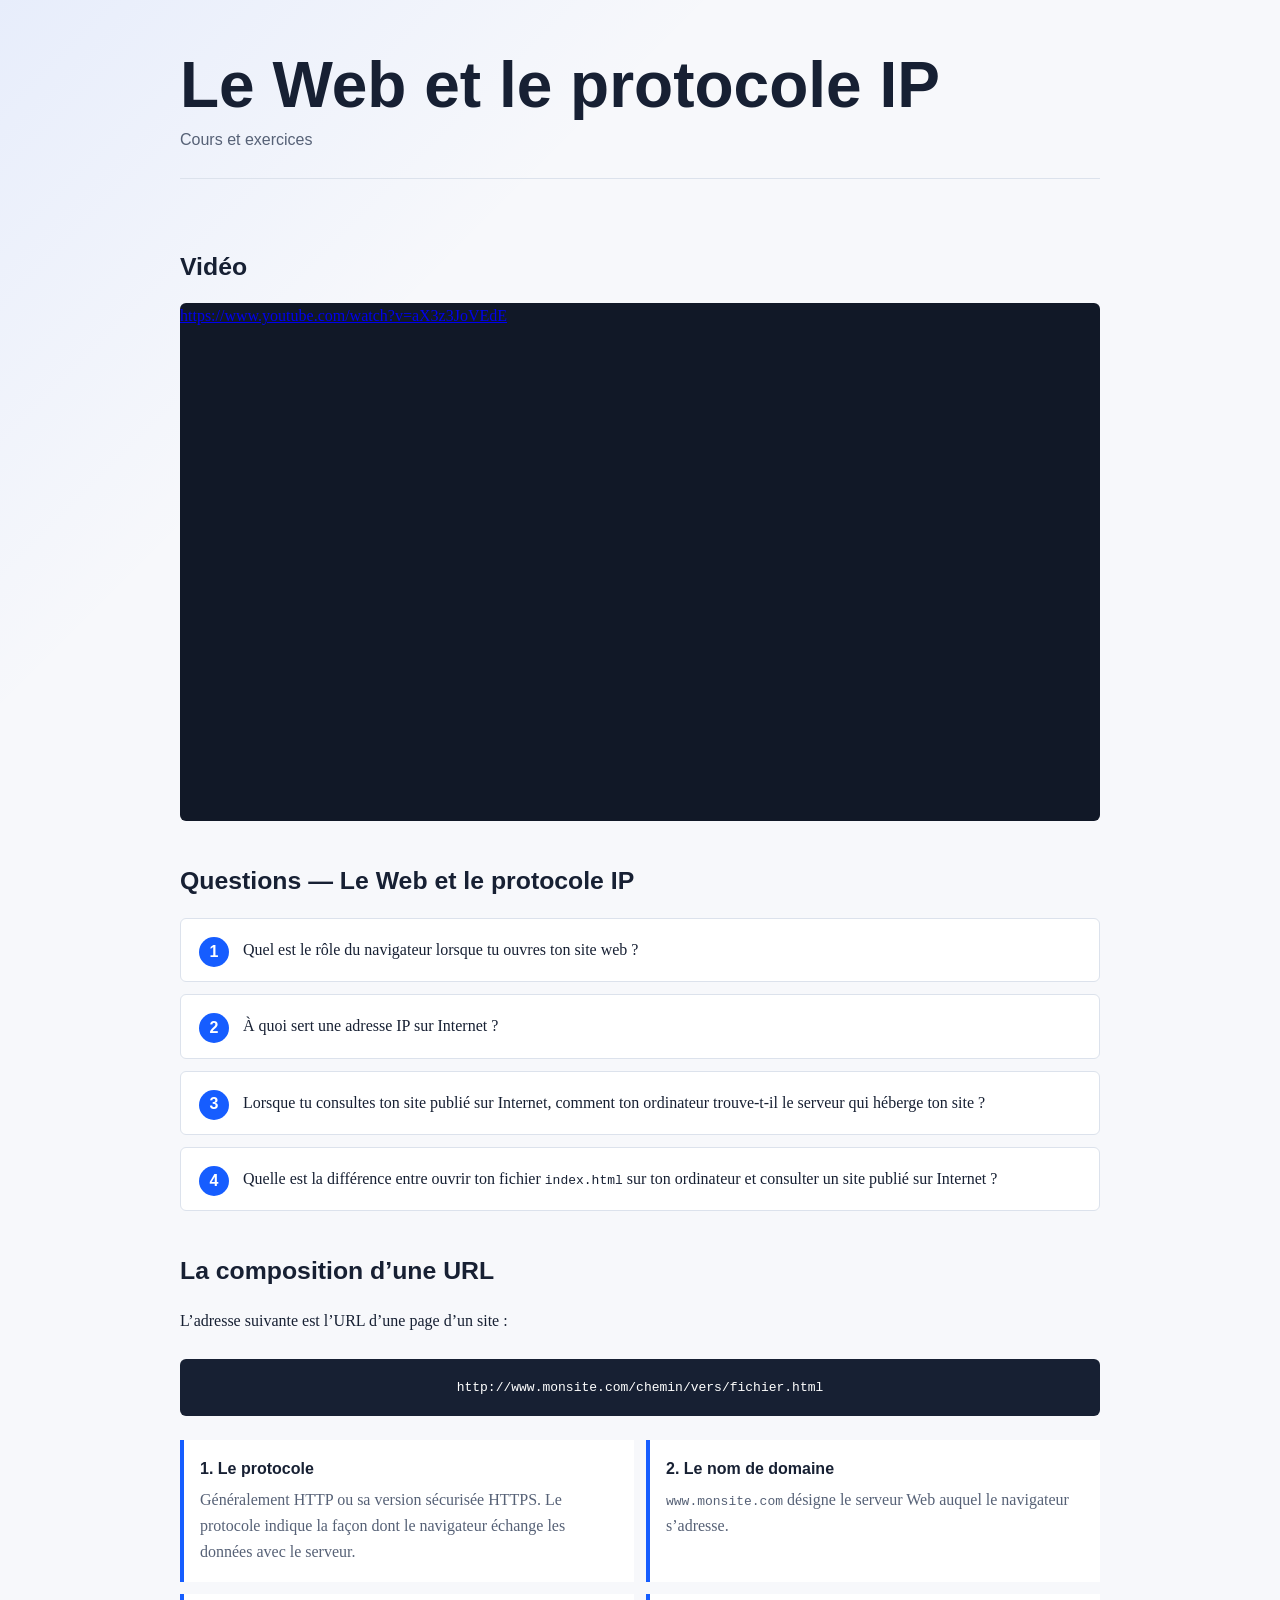
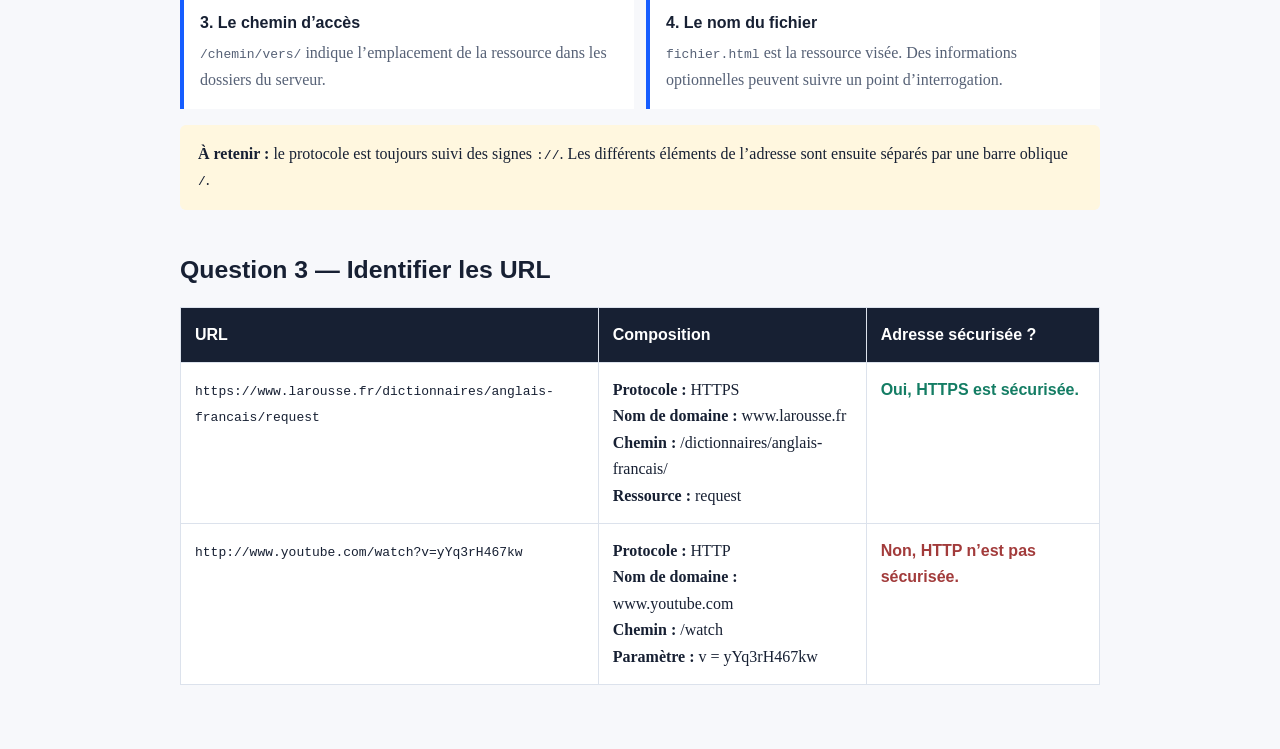
==== index.html @ cb41dbd3 "exo snt 26/10" ====
<!DOCTYPE html>
<html lang="fr">
<head>
  <meta charset="UTF-8">
  <meta name="viewport" content="width=device-width, initial-scale=1.0">
  <link rel="stylesheet" href="style.css">
  <title>Le Web et le protocole IP</title>
</head>
<body>
  <header>
    <h1>Le Web et le protocole IP</h1>
    <p class="subtitle">Cours et exercices</p>
  </header>

  <main>
    <section aria-labelledby="video-title">
      <h2 id="video-title">Vidéo</h2>
      <div class="video">
        <a href="https://www.youtube.com/watch?v=aX3z3JoVEdE" target="_blank" rel="noopener noreferrer">
            https://www.youtube.com/watch?v=aX3z3JoVEdE
        </a>
      </div>
    </section>

    <section aria-labelledby="questions-title">
      <h2 id="questions-title">Questions — Le Web et le protocole IP</h2>
      <ol class="questions">
        <li>Quel est le rôle du navigateur lorsque tu ouvres ton site web ?</li>
        <li>À quoi sert une adresse IP sur Internet ?</li>
        <li>Lorsque tu consultes ton site publié sur Internet, comment ton ordinateur trouve-t-il le serveur qui héberge ton site ?</li>
        <li>Quelle est la différence entre ouvrir ton fichier <code>index.html</code> sur ton ordinateur et consulter un site publié sur Internet ?</li>
      </ol>
    </section>

    <section aria-labelledby="url-title">
      <h2 id="url-title">La composition d’une URL</h2>
      <p>L’adresse suivante est l’URL d’une page d’un site :</p>
      <div class="url-example">http://www.monsite.com/chemin/vers/fichier.html</div>

      <div class="parts">
        <article class="part">
          <strong>1. Le protocole</strong>
          <p>Généralement HTTP ou sa version sécurisée HTTPS. Le protocole indique la façon dont le navigateur échange les données avec le serveur.</p>
        </article>
        <article class="part">
          <strong>2. Le nom de domaine</strong>
          <p><code>www.monsite.com</code> désigne le serveur Web auquel le navigateur s’adresse.</p>
        </article>
        <article class="part">
          <strong>3. Le chemin d’accès</strong>
          <p><code>/chemin/vers/</code> indique l’emplacement de la ressource dans les dossiers du serveur.</p>
        </article>
        <article class="part">
          <strong>4. Le nom du fichier</strong>
          <p><code>fichier.html</code> est la ressource visée. Des informations optionnelles peuvent suivre un point d’interrogation.</p>
        </article>
      </div>

      <p class="note"><strong>À retenir :</strong> le protocole est toujours suivi des signes <code>://</code>. Les différents éléments de l’adresse sont ensuite séparés par une barre oblique <code>/</code>.</p>
    </section>

    <section aria-labelledby="exercise-title">
      <h2 id="exercise-title">Question 3 — Identifier les URL</h2>
      <table class="url-table">
        <thead>
          <tr>
            <th>URL</th>
            <th>Composition</th>
            <th>Adresse sécurisée ?</th>
          </tr>
        </thead>
        <tbody>
          <tr>
            <td><code>https://www.larousse.fr/dictionnaires/anglais-francais/request</code></td>
            <td>
              <strong>Protocole :</strong> HTTPS<br>
              <strong>Nom de domaine :</strong> www.larousse.fr<br>
              <strong>Chemin :</strong> /dictionnaires/anglais-francais/<br>
              <strong>Ressource :</strong> request
            </td>
            <td><span class="secure">Oui, HTTPS est sécurisée.</span></td>
          </tr>
          <tr>
            <td><code>http://www.youtube.com/watch?v=yYq3rH467kw</code></td>
            <td>
              <strong>Protocole :</strong> HTTP<br>
              <strong>Nom de domaine :</strong> www.youtube.com<br>
              <strong>Chemin :</strong> /watch<br>
              <strong>Paramètre :</strong> v = yYq3rH467kw
            </td>
            <td><span class="not-secure">Non, HTTP n’est pas sécurisée.</span></td>
          </tr>
        </tbody>
      </table>
    </section>
  </main>
</body>
</html>
---- style.css ----
:root {
      --ink: #172033;
      --muted: #566176;
      --paper: #f7f8fb;
      --panel: #ffffff;
      --line: #dce2ec;
      --blue: #165dff;
      --blue-soft: #eaf1ff;
      --green: #147d64;
      --green-soft: #e7f6f1;
      --yellow-soft: #fff7df;
    }

    * { box-sizing: border-box; }

    body {
      margin: 0;
      color: var(--ink);
      background:
        linear-gradient(135deg, rgba(22, 93, 255, 0.07) 0, transparent 32rem),
        var(--paper);
      font-family: Georgia, "Times New Roman", serif;
      line-height: 1.65;
    }

    header, main { width: min(920px, calc(100% - 32px)); margin-inline: auto; }

    header {
      padding: 52px 0 24px;
      border-bottom: 1px solid var(--line);
    }

    h1, h2, h3 { font-family: Arial, Helvetica, sans-serif; letter-spacing: 0; }

    h1 { margin: 0 0 8px; font-size: clamp(2rem, 6vw, 4rem); line-height: 1.05; }

    .subtitle { margin: 0; color: var(--muted); font-family: Arial, Helvetica, sans-serif; }

    main { padding: 28px 0 64px; }
    section { margin-top: 40px; }

    h2 { font-size: 1.55rem; margin-bottom: 16px; }

    .video {
      position: relative;
      width: 100%;
      aspect-ratio: 16 / 9;
      overflow: hidden;
      background: #111827;
      border-radius: 6px;
    }

    .video iframe { width: 100%; height: 100%; border: 0; }

    .questions { counter-reset: question; padding: 0; list-style: none; }
    .questions li {
      counter-increment: question;
      position: relative;
      margin-bottom: 12px;
      padding: 18px 20px 18px 62px;
      background: var(--panel);
      border: 1px solid var(--line);
      border-radius: 6px;
    }
    .questions li::before {
      content: counter(question);
      position: absolute;
      left: 18px;
      top: 18px;
      display: grid;
      place-items: center;
      width: 30px;
      height: 30px;
      color: white;
      background: var(--blue);
      border-radius: 50%;
      font-family: Arial, Helvetica, sans-serif;
      font-weight: bold;
    }

    .url-example {
      margin: 24px 0;
      padding: 18px;
      overflow-wrap: anywhere;
      background: var(--ink);
      color: white;
      border-radius: 6px;
      font-family: monospace;
      text-align: center;
    }

    .parts { display: grid; grid-template-columns: repeat(2, minmax(0, 1fr)); gap: 12px; }
    .part { padding: 16px; border-left: 4px solid var(--blue); background: var(--panel); }
    .part strong { display: block; font-family: Arial, Helvetica, sans-serif; }
    .part p { margin: 4px 0 0; color: var(--muted); }

    .note { padding: 16px 18px; background: var(--yellow-soft); border-radius: 6px; }
    .note strong { color: var(--ink); }

    .url-table { width: 100%; border-collapse: collapse; background: var(--panel); }
    .url-table th, .url-table td { padding: 14px; border: 1px solid var(--line); text-align: left; vertical-align: top; }
    .url-table th { color: white; background: var(--ink); font-family: Arial, Helvetica, sans-serif; }
    .secure { color: var(--green); font-family: Arial, Helvetica, sans-serif; font-weight: bold; }
    .not-secure { color: #a23b3b; font-family: Arial, Helvetica, sans-serif; font-weight: bold; }

    .url-table code { overflow-wrap: anywhere; }

    @media (max-width: 650px) {
      header { padding-top: 32px; }
      .parts { grid-template-columns: 1fr; }
      .url-table th, .url-table td { display: block; }
      .url-table tr { display: block; border-bottom: 1px solid var(--line); }
      .url-table th { border: 0; }
      .url-table td { border-width: 0 1px; }
    }

    @media print {
      body { background: white; }
      header, main { width: 100%; }
      .video { display: none; }
      section { break-inside: avoid; }
    }
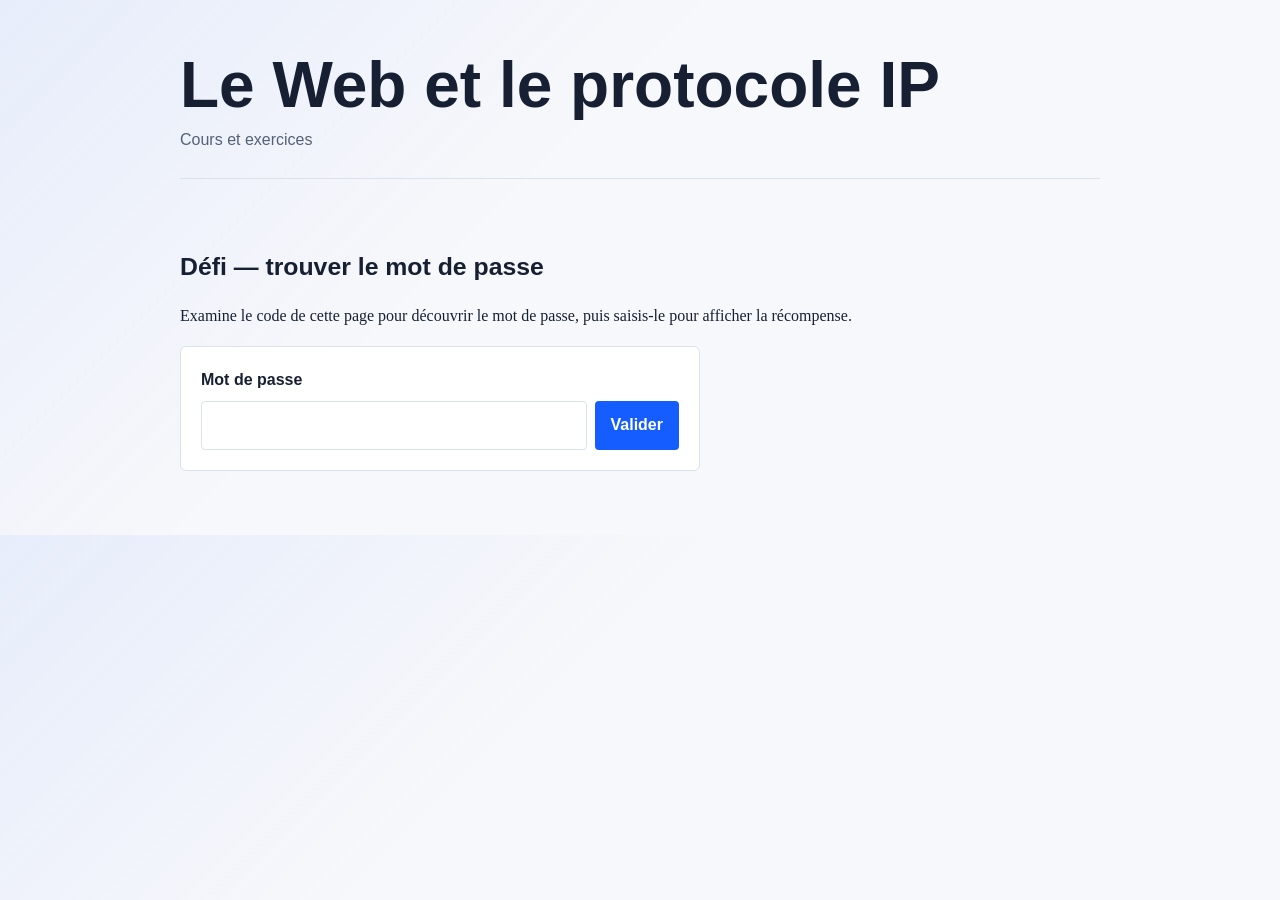
==== commit b2b9f7ae: "passwordtest" ====
--- a/index.html
+++ b/index.html
@@ -13,86 +13,54 @@
   </header>
 
   <main>
-    <section aria-labelledby="video-title">
-      <h2 id="video-title">Vidéo</h2>
-      <div class="video">
-        <a href="https://www.youtube.com/watch?v=aX3z3JoVEdE" target="_blank" rel="noopener noreferrer">
-            https://www.youtube.com/watch?v=aX3z3JoVEdE
-        </a>
-      </div>
+    <section id="password-exercise" aria-labelledby="password-exercise-title">
+      <h2 id="password-exercise-title">Défi — trouver le mot de passe</h2>
+      <p>
+        Examine le code de cette page pour découvrir le mot de passe, puis saisis-le
+        pour afficher la récompense.
+      </p>
+      <form id="password-form" class="password-form">
+        <label for="password">Mot de passe</label>
+        <div class="password-entry">
+          <input id="password" name="password" type="password" autocomplete="off" required>
+          <button type="submit">Valider</button>
+        </div>
+        <p id="password-error" class="password-error" role="alert" hidden>
+          Ce n’est pas le bon mot de passe. Réessaie !
+        </p>
+      </form>
     </section>
 
-    <section aria-labelledby="questions-title">
-      <h2 id="questions-title">Questions — Le Web et le protocole IP</h2>
-      <ol class="questions">
-        <li>Quel est le rôle du navigateur lorsque tu ouvres ton site web ?</li>
-        <li>À quoi sert une adresse IP sur Internet ?</li>
-        <li>Lorsque tu consultes ton site publié sur Internet, comment ton ordinateur trouve-t-il le serveur qui héberge ton site ?</li>
-        <li>Quelle est la différence entre ouvrir ton fichier <code>index.html</code> sur ton ordinateur et consulter un site publié sur Internet ?</li>
-      </ol>
-    </section>
-
-    <section aria-labelledby="url-title">
-      <h2 id="url-title">La composition d’une URL</h2>
-      <p>L’adresse suivante est l’URL d’une page d’un site :</p>
-      <div class="url-example">http://www.monsite.com/chemin/vers/fichier.html</div>
-
-      <div class="parts">
-        <article class="part">
-          <strong>1. Le protocole</strong>
-          <p>Généralement HTTP ou sa version sécurisée HTTPS. Le protocole indique la façon dont le navigateur échange les données avec le serveur.</p>
-        </article>
-        <article class="part">
-          <strong>2. Le nom de domaine</strong>
-          <p><code>www.monsite.com</code> désigne le serveur Web auquel le navigateur s’adresse.</p>
-        </article>
-        <article class="part">
-          <strong>3. Le chemin d’accès</strong>
-          <p><code>/chemin/vers/</code> indique l’emplacement de la ressource dans les dossiers du serveur.</p>
-        </article>
-        <article class="part">
-          <strong>4. Le nom du fichier</strong>
-          <p><code>fichier.html</code> est la ressource visée. Des informations optionnelles peuvent suivre un point d’interrogation.</p>
-        </article>
-      </div>
-
-      <p class="note"><strong>À retenir :</strong> le protocole est toujours suivi des signes <code>://</code>. Les différents éléments de l’adresse sont ensuite séparés par une barre oblique <code>/</code>.</p>
-    </section>
-
-    <section aria-labelledby="exercise-title">
-      <h2 id="exercise-title">Question 3 — Identifier les URL</h2>
-      <table class="url-table">
-        <thead>
-          <tr>
-            <th>URL</th>
-            <th>Composition</th>
-            <th>Adresse sécurisée ?</th>
-          </tr>
-        </thead>
-        <tbody>
-          <tr>
-            <td><code>https://www.larousse.fr/dictionnaires/anglais-francais/request</code></td>
-            <td>
-              <strong>Protocole :</strong> HTTPS<br>
-              <strong>Nom de domaine :</strong> www.larousse.fr<br>
-              <strong>Chemin :</strong> /dictionnaires/anglais-francais/<br>
-              <strong>Ressource :</strong> request
-            </td>
-            <td><span class="secure">Oui, HTTPS est sécurisée.</span></td>
-          </tr>
-          <tr>
-            <td><code>http://www.youtube.com/watch?v=yYq3rH467kw</code></td>
-            <td>
-              <strong>Protocole :</strong> HTTP<br>
-              <strong>Nom de domaine :</strong> www.youtube.com<br>
-              <strong>Chemin :</strong> /watch<br>
-              <strong>Paramètre :</strong> v = yYq3rH467kw
-            </td>
-            <td><span class="not-secure">Non, HTTP n’est pas sécurisée.</span></td>
-          </tr>
-        </tbody>
-      </table>
+    <section id="reward-message" class="reward-card" aria-labelledby="reward-title" aria-live="polite" hidden>
+      <h2 id="reward-title">Félicitations !</h2>
+      <img
+        class="reward-image"
+        src="recompense.svg"
+        alt=""
+      >
+      <p>Tu as gagné <strong>1 point</strong> sur ton évaluation ! explique au professeur comment tu as fait pour récupérer le point</p>
     </section>
   </main>
+
+  <script>
+    const expectedPassword = "webRenaudeau";
+    const expectedPassword2 = "webRenaudeau2";
+    const expectedPassword3 = "webRenaudeau3";
+    const expectedPassword4 = "webRenaudeau4";
+    const expectedPassword5 = "webRenaudeau5";
+
+    document.querySelector("#password-form").addEventListener("submit", (event) => {
+      event.preventDefault();
+      const enteredPassword = document.querySelector("#password").value;
+
+      if (enteredPassword === expectedPassword4) {
+        document.querySelector("#password-exercise").hidden = true;
+        document.querySelector("#reward-message").hidden = false;
+        return;
+      }
+
+      document.querySelector("#password-error").hidden = false;
+    });
+  </script>
 </body>
 </html>
--- a/style.css
+++ b/style.css
@@ -13,6 +13,8 @@
     }
 
     * { box-sizing: border-box; }
+
+    [hidden] { display: none !important; }
 
     body {
       margin: 0;
@@ -98,6 +100,56 @@
     .note { padding: 16px 18px; background: var(--yellow-soft); border-radius: 6px; }
     .note strong { color: var(--ink); }
 
+    .password-form {
+      max-width: 520px;
+      padding: 20px;
+      background: var(--panel);
+      border: 1px solid var(--line);
+      border-radius: 6px;
+      font-family: Arial, Helvetica, sans-serif;
+    }
+
+    .password-form label { display: block; margin-bottom: 8px; font-weight: bold; }
+
+    .password-entry { display: flex; gap: 8px; }
+
+    .password-entry input {
+      min-width: 0;
+      flex: 1;
+      padding: 10px;
+      border: 1px solid var(--line);
+      border-radius: 4px;
+      font: inherit;
+    }
+
+    .password-entry button {
+      padding: 10px 16px;
+      color: white;
+      background: var(--blue);
+      border: 0;
+      border-radius: 4px;
+      font: bold 1rem Arial, Helvetica, sans-serif;
+      cursor: pointer;
+    }
+
+    .password-error { margin: 12px 0 0; color: #a23b3b; }
+    .exercise-warning { color: var(--muted); font-size: 0.9rem; }
+
+    .reward-card {
+      display: grid;
+      justify-items: center;
+      gap: 20px;
+      max-width: 560px;
+      margin: 28px auto;
+      padding: 28px;
+      background: var(--panel);
+      border: 1px solid var(--line);
+      border-radius: 8px;
+      text-align: center;
+    }
+
+    .reward-image { display: block; width: min(100%, 300px); height: auto; }
+
     .url-table { width: 100%; border-collapse: collapse; background: var(--panel); }
     .url-table th, .url-table td { padding: 14px; border: 1px solid var(--line); text-align: left; vertical-align: top; }
     .url-table th { color: white; background: var(--ink); font-family: Arial, Helvetica, sans-serif; }
